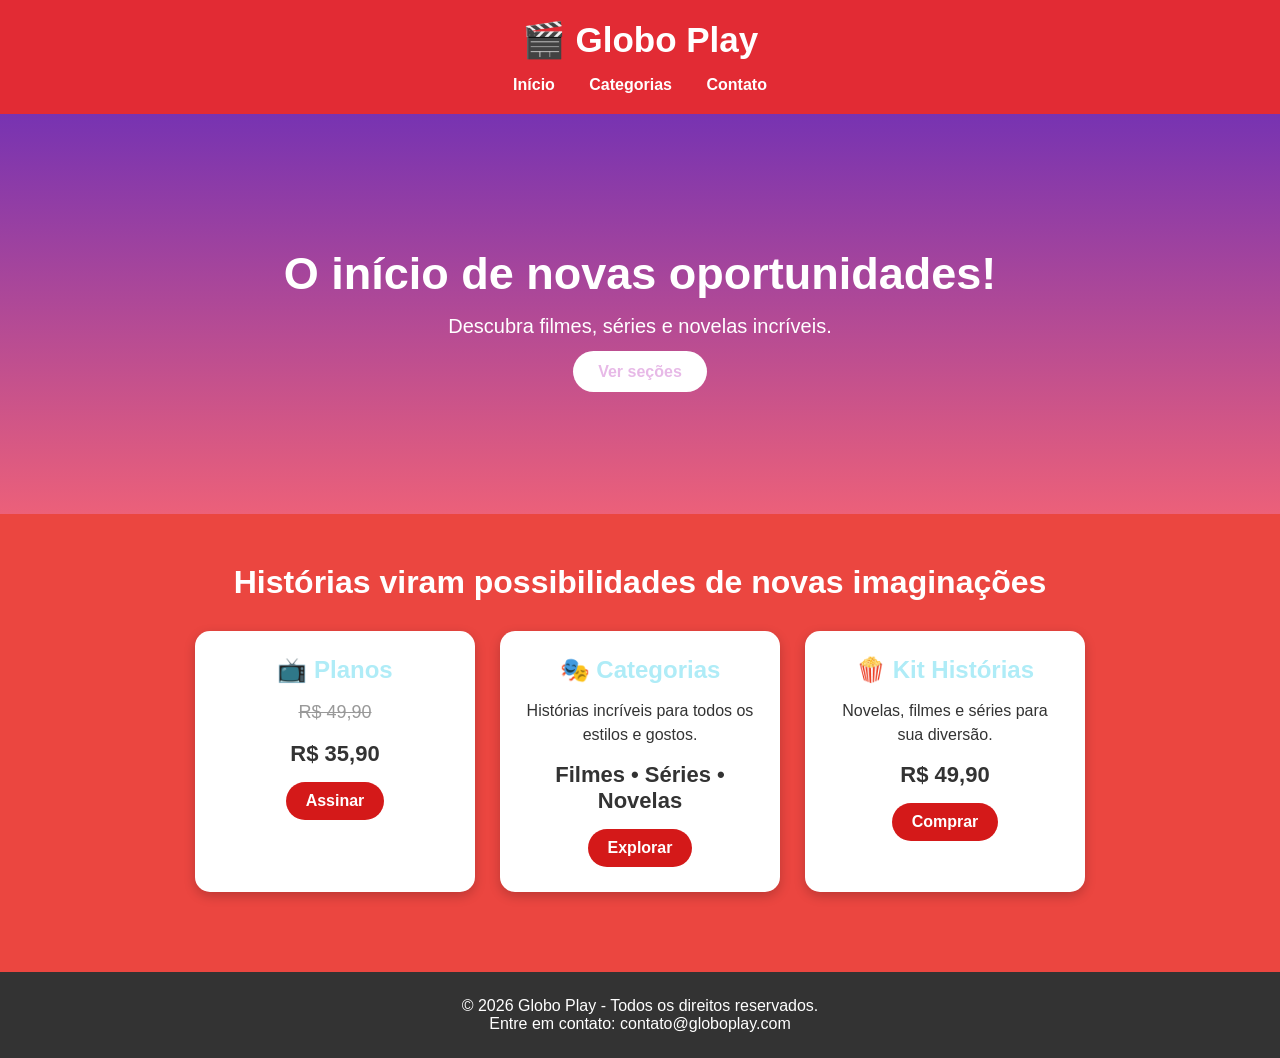
==== index.html @ 1e04172a "Add files via upload" ====
<!DOCTYPE html>
<html lang="pt-BR">

<head>
    <meta charset="UTF-8">
    <meta name="viewport" content="width=device-width, initial-scale=1.0">

    <title>Globo Play</title>

    <style>

        * {
            margin: 0;
            padding: 0;
            box-sizing: border-box;
            font-family: Arial, sans-serif;
        }

        body {
            background-color: #eb4640;
            color: #333;
        }

        header {
            background-color: #e22b34;
            color: white;
            padding: 20px;
            text-align: center;
        }

        header h1 {
            font-size: 35px;
        }

        nav {
            margin-top: 15px;
        }

        nav a {
            color: white;
            text-decoration: none;
            margin: 0 15px;
            font-weight: bold;
        }

        .banner {
            height: 400px;

            background: linear-gradient(
                rgba(70, 43, 226, 0.7),
                rgba(236, 107, 146, 0.7)
            );

            display: flex;
            align-items: center;
            justify-content: center;

            text-align: center;
            color: white;
        }

        .banner h2 {
            font-size: 45px;
            margin-bottom: 15px;
        }

        .banner p {
            font-size: 20px;
            margin-bottom: 25px;
        }

        .botao {
            background-color: white;
            color: #e7b9e7;
            padding: 12px 25px;
            border-radius: 25px;
            text-decoration: none;
            font-weight: bold;
        }

        .produtos {
            padding: 50px 20px;
            text-align: center;
        }

        .produtos h2 {
            color: white;
            margin-bottom: 30px;
            font-size: 32px;
        }

        .cards {
            display: flex;
            justify-content: center;
            flex-wrap: wrap;
            gap: 25px;
        }

        .card {
            background-color: white;
            width: 280px;
            padding: 25px;
            border-radius: 15px;

            box-shadow: 0 4px 12px rgba(0, 0, 0, 0.2);
        }

        .card h3 {
            margin-bottom: 15px;
            color: #afecf7;
            font-size: 24px;
        }

        .card p {
            margin-bottom: 15px;
            line-height: 1.5;
        }

        .promocao {
            color: #999;
            text-decoration: line-through;
            font-size: 18px;
        }

        .preco {
            font-size: 22px;
            font-weight: bold;
            color: #333;
            margin: 15px 0;
        }

        .comprar {
            display: inline-block;

            background-color: #d41919;
            color: white;

            padding: 10px 20px;

            border-radius: 20px;

            text-decoration: none;
            font-weight: bold;
        }

        .comprar:hover {
            background-color: #4b2fe9;
        }

        footer {
            background-color: #333;
            color: white;
            text-align: center;
            padding: 25px;
            margin-top: 30px;
        }

    </style>

</head>

<body>

    <header>

        <h1>🎬 Globo Play</h1>

        <nav>

            <a href="#">Início</a>

            <a href="#produtos">Categorias</a>

            <a href="#contato">Contato</a>

        </nav>

    </header>


    <section class="banner">

        <div>

            <h2>O início de novas oportunidades!</h2>

            <p>
                Descubra filmes, séries e novelas incríveis.
            </p>

            <a href="#produtos" class="botao">
                Ver seções
            </a>

        </div>

    </section>


    <section class="produtos" id="produtos">

        <h2>
            Histórias viram possibilidades de novas imaginações
        </h2>


        <div class="cards">


            <!-- PLANO -->

            <div class="card">

                <h3>📺 Planos</h3>

                <p class="promocao">
                    R$ 49,90
                </p>

                <div class="preco">
                    R$ 35,90
                </div>

                <a href="#" class="comprar">
                    Assinar
                </a>

            </div>


            <!-- CATEGORIAS -->

            <div class="card">

                <h3>🎭 Categorias</h3>

                <p>
                    Histórias incríveis para todos os estilos
                    e gostos.
                </p>

                <div class="preco">
                    Filmes • Séries • Novelas
                </div>

                <a href="#" class="comprar">
                    Explorar
                </a>

            </div>


            <!-- KIT -->

            <div class="card">

                <h3>🍿 Kit Histórias</h3>

                <p>
                    Novelas, filmes e séries para sua diversão.
                </p>

                <div class="preco">
                    R$ 49,90
                </div>

                <a href="#" class="comprar">
                    Comprar
                </a>

            </div>


        </div>

    </section>


    <footer id="contato">

        <p>
            © 2026 Globo Play - Todos os direitos reservados.
        </p>

        <p>
            Entre em contato:
            contato@globoplay.com
        </p>

    </footer>


</body>

</html>
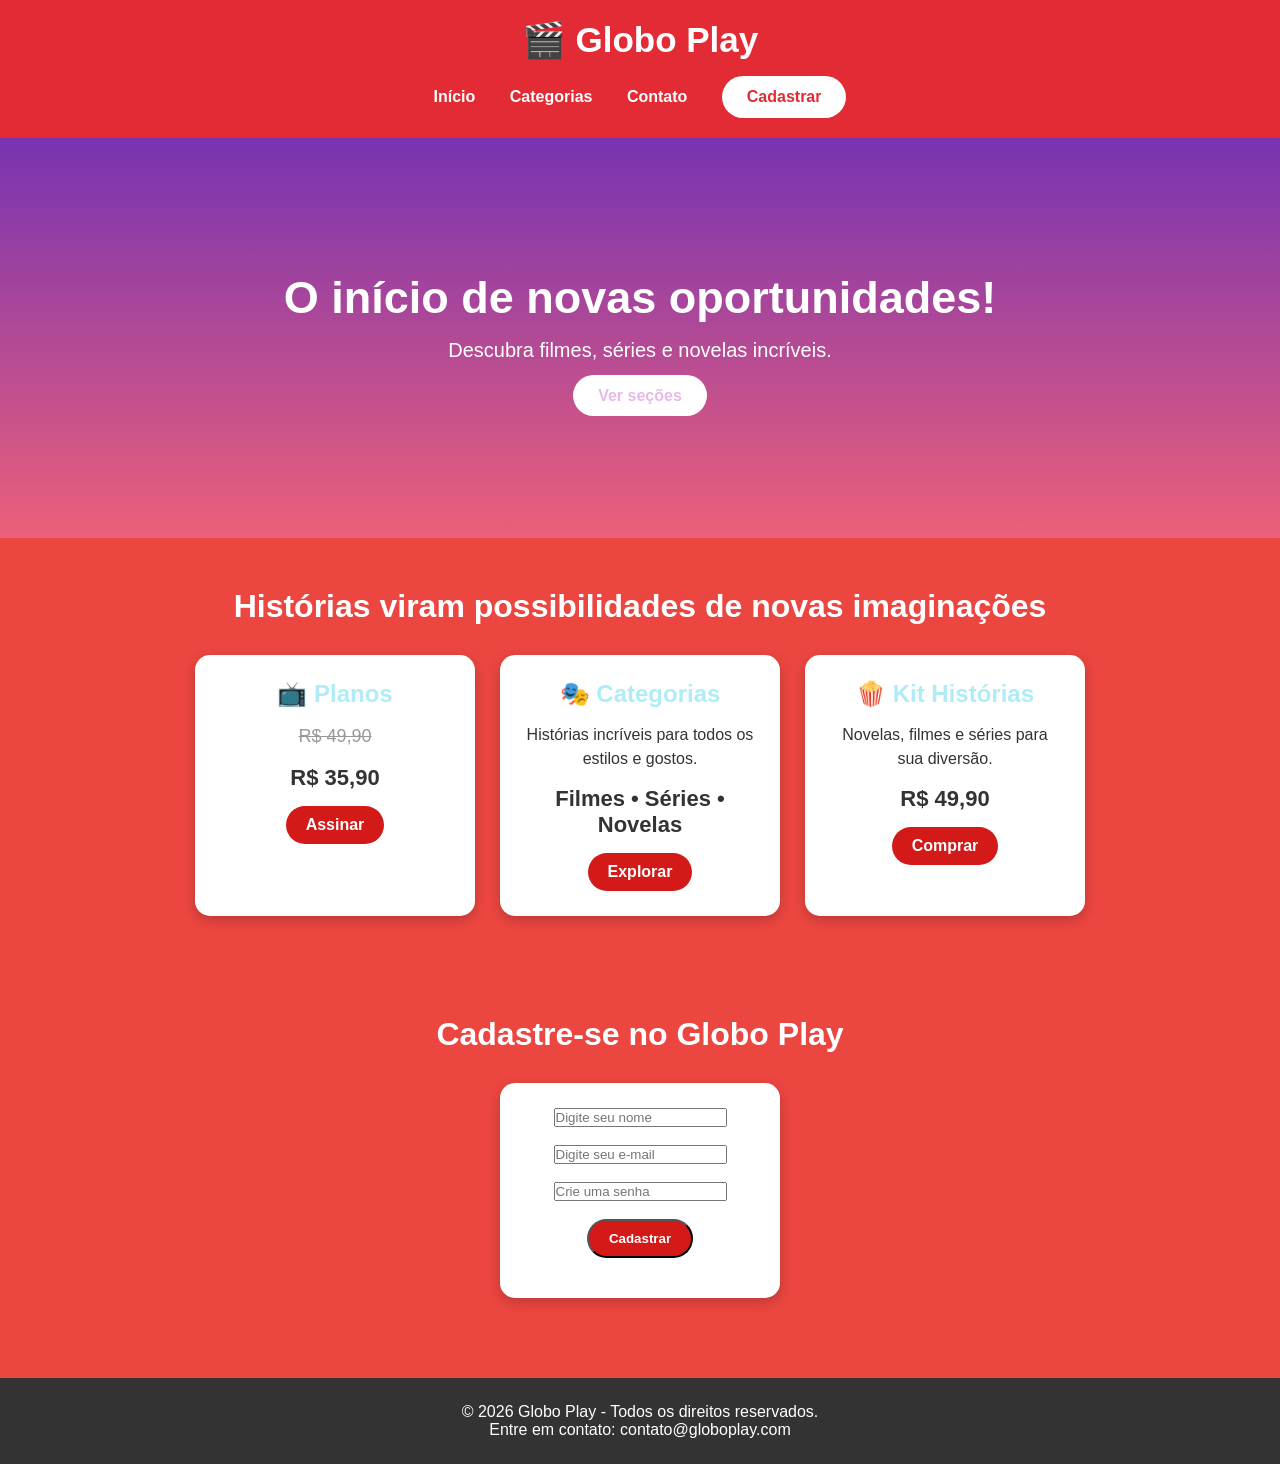
==== commit 7f7c9ac6: "Add files via upload" ====
--- a/index.html
+++ b/index.html
@@ -9,6 +9,23 @@
 
     <style>
 
+
+.botao-cadastrar {
+    background-color: white;
+    color: #e22b34;
+    padding: 12px 25px;
+    border-radius: 25px;
+    text-decoration: none;
+    font-weight: bold;
+    display: inline-block;
+    transition: 0.3s;
+}
+
+.botao-cadastrar:hover {
+    background-color: #4b2fe9;
+    color: white;
+    transform: scale(1.05);
+}
         * {
             margin: 0;
             padding: 0;
@@ -159,21 +176,38 @@
 
 </head>
 
+<script>
+    document.getElementById("formCadastro")
+        .addEventListener("submit", function(event) {
+
+            event.preventDefault();
+
+            document.getElementById("mensagemCadastro")
+                .textContent = "Cadastro preenchido com sucesso!";
+
+            document.getElementById("mensagemCadastro")
+                .style.color = "green";
+
+        });
+</script>
+
 <body>
 
     <header>
 
         <h1>🎬 Globo Play</h1>
 
-        <nav>
-
-            <a href="#">Início</a>
-
-            <a href="#produtos">Categorias</a>
-
-            <a href="#contato">Contato</a>
-
-        </nav>
+      <nav>
+    <a href="#">Início</a>
+
+    <a href="#produtos">Categorias</a>
+
+    <a href="#contato">Contato</a>
+
+    <a href="#cadastro" class="botao-cadastrar">
+        Cadastrar
+    </a>
+</nav>
 
     </header>
 
@@ -275,6 +309,50 @@
 
     </section>
 
+    <section class="produtos" id="cadastro">
+
+    <h2>Cadastre-se no Globo Play</h2>
+
+    <div class="card" style="margin: auto;">
+
+        <form id="formCadastro">
+
+            <input
+                type="text"
+                placeholder="Digite seu nome"
+                required
+            >
+
+            <br><br>
+
+            <input
+                type="email"
+                placeholder="Digite seu e-mail"
+                required
+            >
+
+            <br><br>
+
+            <input
+                type="password"
+                placeholder="Crie uma senha"
+                required
+            >
+
+            <br><br>
+
+            <button type="submit" class="comprar">
+                Cadastrar
+            </button>
+
+            <p id="mensagemCadastro"></p>
+
+        </form>
+
+    </div>
+
+</section>
+
 
     <footer id="contato">
 
